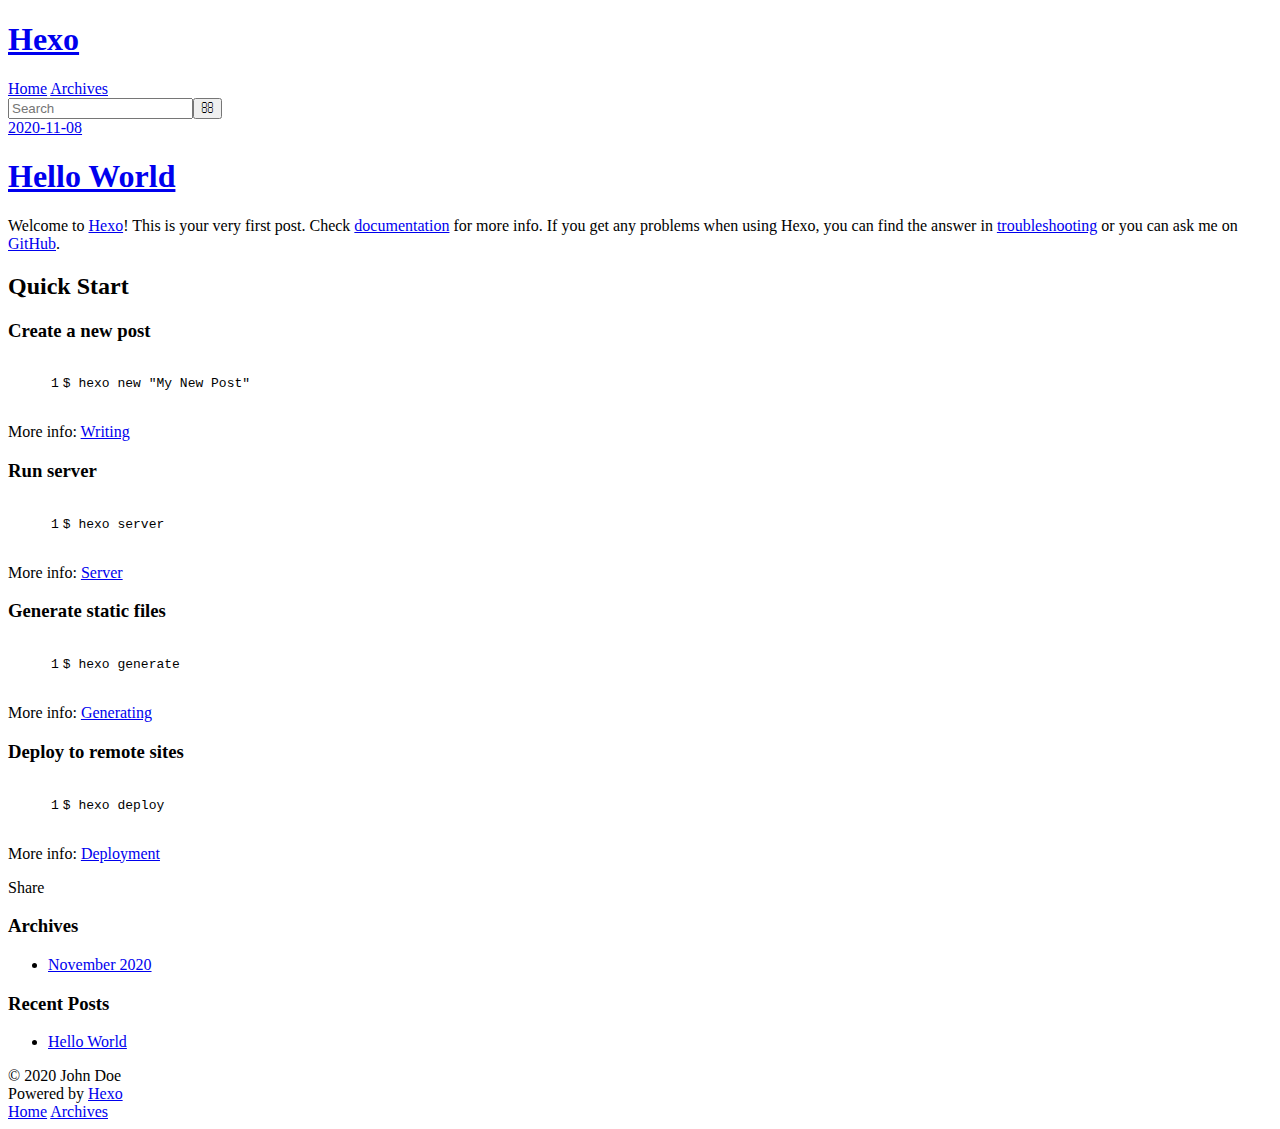
==== index.html @ ad46d4d7 "Site updated: 2020-11-08 11:31:22" ====
<!DOCTYPE html>
<html>
<head>
  <meta charset="utf-8">
  

  
  <title>Hexo</title>
  <meta name="viewport" content="width=device-width, initial-scale=1, maximum-scale=1">
  <meta property="og:type" content="website">
<meta property="og:title" content="Hexo">
<meta property="og:url" content="http://example.com/index.html">
<meta property="og:site_name" content="Hexo">
<meta property="og:locale" content="en_US">
<meta property="article:author" content="John Doe">
<meta name="twitter:card" content="summary">
  
    <link rel="alternate" href="/atom.xml" title="Hexo" type="application/atom+xml">
  
  
    <link rel="icon" href="/favicon.png">
  
  
    <link href="//fonts.googleapis.com/css?family=Source+Code+Pro" rel="stylesheet" type="text/css">
  
  
<link rel="stylesheet" href="/css/style.css">

<meta name="generator" content="Hexo 5.2.0"></head>

<body>
  <div id="container">
    <div id="wrap">
      <header id="header">
  <div id="banner"></div>
  <div id="header-outer" class="outer">
    <div id="header-title" class="inner">
      <h1 id="logo-wrap">
        <a href="/" id="logo">Hexo</a>
      </h1>
      
    </div>
    <div id="header-inner" class="inner">
      <nav id="main-nav">
        <a id="main-nav-toggle" class="nav-icon"></a>
        
          <a class="main-nav-link" href="/">Home</a>
        
          <a class="main-nav-link" href="/archives">Archives</a>
        
      </nav>
      <nav id="sub-nav">
        
          <a id="nav-rss-link" class="nav-icon" href="/atom.xml" title="RSS Feed"></a>
        
        <a id="nav-search-btn" class="nav-icon" title="Search"></a>
      </nav>
      <div id="search-form-wrap">
        <form action="//google.com/search" method="get" accept-charset="UTF-8" class="search-form"><input type="search" name="q" class="search-form-input" placeholder="Search"><button type="submit" class="search-form-submit">&#xF002;</button><input type="hidden" name="sitesearch" value="http://example.com"></form>
      </div>
    </div>
  </div>
</header>
      <div class="outer">
        <section id="main">
  
    <article id="post-hello-world" class="article article-type-post" itemscope itemprop="blogPost">
  <div class="article-meta">
    <a href="/2020/11/08/hello-world/" class="article-date">
  <time datetime="2020-11-08T02:47:10.748Z" itemprop="datePublished">2020-11-08</time>
</a>
    
  </div>
  <div class="article-inner">
    
    
      <header class="article-header">
        
  
    <h1 itemprop="name">
      <a class="article-title" href="/2020/11/08/hello-world/">Hello World</a>
    </h1>
  

      </header>
    
    <div class="article-entry" itemprop="articleBody">
      
        <p>Welcome to <a target="_blank" rel="noopener" href="https://hexo.io/">Hexo</a>! This is your very first post. Check <a target="_blank" rel="noopener" href="https://hexo.io/docs/">documentation</a> for more info. If you get any problems when using Hexo, you can find the answer in <a target="_blank" rel="noopener" href="https://hexo.io/docs/troubleshooting.html">troubleshooting</a> or you can ask me on <a target="_blank" rel="noopener" href="https://github.com/hexojs/hexo/issues">GitHub</a>.</p>
<h2 id="Quick-Start"><a href="#Quick-Start" class="headerlink" title="Quick Start"></a>Quick Start</h2><h3 id="Create-a-new-post"><a href="#Create-a-new-post" class="headerlink" title="Create a new post"></a>Create a new post</h3><figure class="highlight bash"><table><tr><td class="gutter"><pre><span class="line">1</span><br></pre></td><td class="code"><pre><span class="line">$ hexo new <span class="string">&quot;My New Post&quot;</span></span><br></pre></td></tr></table></figure>

<p>More info: <a target="_blank" rel="noopener" href="https://hexo.io/docs/writing.html">Writing</a></p>
<h3 id="Run-server"><a href="#Run-server" class="headerlink" title="Run server"></a>Run server</h3><figure class="highlight bash"><table><tr><td class="gutter"><pre><span class="line">1</span><br></pre></td><td class="code"><pre><span class="line">$ hexo server</span><br></pre></td></tr></table></figure>

<p>More info: <a target="_blank" rel="noopener" href="https://hexo.io/docs/server.html">Server</a></p>
<h3 id="Generate-static-files"><a href="#Generate-static-files" class="headerlink" title="Generate static files"></a>Generate static files</h3><figure class="highlight bash"><table><tr><td class="gutter"><pre><span class="line">1</span><br></pre></td><td class="code"><pre><span class="line">$ hexo generate</span><br></pre></td></tr></table></figure>

<p>More info: <a target="_blank" rel="noopener" href="https://hexo.io/docs/generating.html">Generating</a></p>
<h3 id="Deploy-to-remote-sites"><a href="#Deploy-to-remote-sites" class="headerlink" title="Deploy to remote sites"></a>Deploy to remote sites</h3><figure class="highlight bash"><table><tr><td class="gutter"><pre><span class="line">1</span><br></pre></td><td class="code"><pre><span class="line">$ hexo deploy</span><br></pre></td></tr></table></figure>

<p>More info: <a target="_blank" rel="noopener" href="https://hexo.io/docs/one-command-deployment.html">Deployment</a></p>

      
    </div>
    <footer class="article-footer">
      <a data-url="http://example.com/2020/11/08/hello-world/" data-id="ckh8k80om0000ikts1m45fvuo" class="article-share-link">Share</a>
      
      
    </footer>
  </div>
  
</article>


  


</section>
        
          <aside id="sidebar">
  
    

  
    

  
    
  
    
  <div class="widget-wrap">
    <h3 class="widget-title">Archives</h3>
    <div class="widget">
      <ul class="archive-list"><li class="archive-list-item"><a class="archive-list-link" href="/archives/2020/11/">November 2020</a></li></ul>
    </div>
  </div>


  
    
  <div class="widget-wrap">
    <h3 class="widget-title">Recent Posts</h3>
    <div class="widget">
      <ul>
        
          <li>
            <a href="/2020/11/08/hello-world/">Hello World</a>
          </li>
        
      </ul>
    </div>
  </div>

  
</aside>
        
      </div>
      <footer id="footer">
  
  <div class="outer">
    <div id="footer-info" class="inner">
      &copy; 2020 John Doe<br>
      Powered by <a href="http://hexo.io/" target="_blank">Hexo</a>
    </div>
  </div>
</footer>
    </div>
    <nav id="mobile-nav">
  
    <a href="/" class="mobile-nav-link">Home</a>
  
    <a href="/archives" class="mobile-nav-link">Archives</a>
  
</nav>
    

<script src="//ajax.googleapis.com/ajax/libs/jquery/2.0.3/jquery.min.js"></script>


  
<link rel="stylesheet" href="/fancybox/jquery.fancybox.css">

  
<script src="/fancybox/jquery.fancybox.pack.js"></script>




<script src="/js/script.js"></script>




  </div>
</body>
</html>
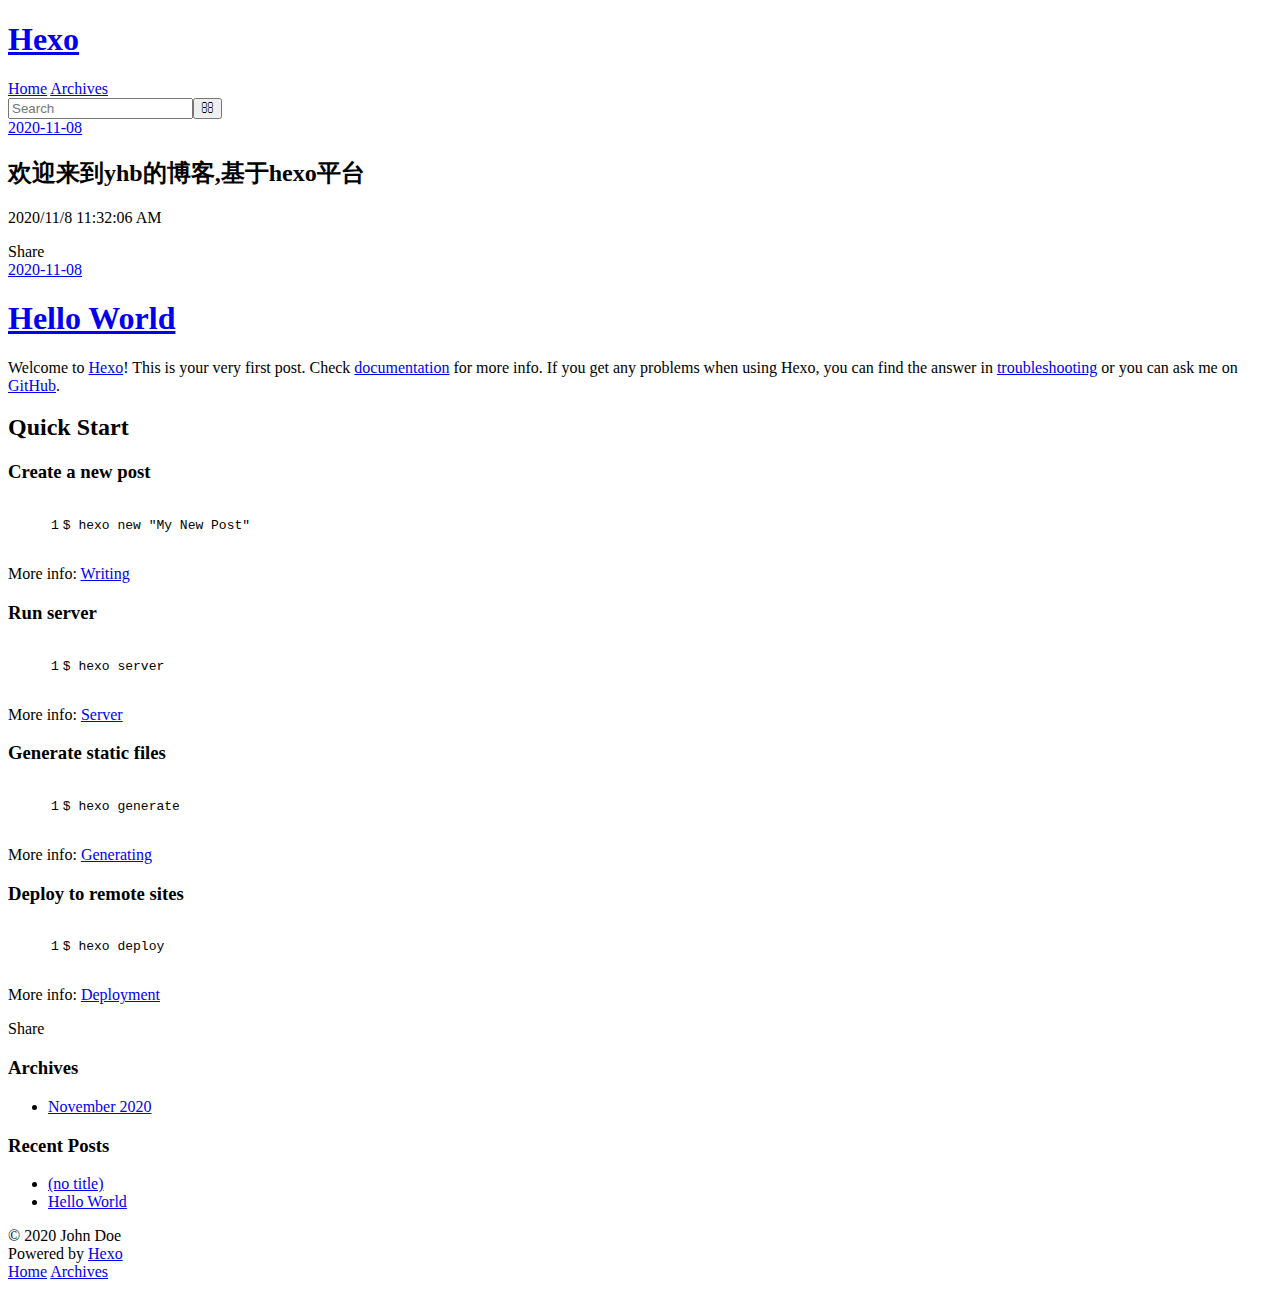
==== commit 320c7c66: "Site updated: 2020-11-08 11:57:11" ====
--- a/index.html
+++ b/index.html
@@ -64,6 +64,33 @@
       <div class="outer">
         <section id="main">
   
+    <article id="post-README" class="article article-type-post" itemscope itemprop="blogPost">
+  <div class="article-meta">
+    <a href="/2020/11/08/README/" class="article-date">
+  <time datetime="2020-11-08T03:31:57.807Z" itemprop="datePublished">2020-11-08</time>
+</a>
+    
+  </div>
+  <div class="article-inner">
+    
+    
+    <div class="article-entry" itemprop="articleBody">
+      
+        <h2 id="欢迎来到yhb的博客-基于hexo平台"><a href="#欢迎来到yhb的博客-基于hexo平台" class="headerlink" title="欢迎来到yhb的博客,基于hexo平台"></a>欢迎来到yhb的博客,基于hexo平台</h2><p>2020/11/8 11:32:06 AM</p>
+
+      
+    </div>
+    <footer class="article-footer">
+      <a data-url="http://example.com/2020/11/08/README/" data-id="ckh8l55o20000k0ts0fx97x25" class="article-share-link">Share</a>
+      
+      
+    </footer>
+  </div>
+  
+</article>
+
+
+  
     <article id="post-hello-world" class="article article-type-post" itemscope itemprop="blogPost">
   <div class="article-meta">
     <a href="/2020/11/08/hello-world/" class="article-date">
@@ -103,7 +130,7 @@
       
     </div>
     <footer class="article-footer">
-      <a data-url="http://example.com/2020/11/08/hello-world/" data-id="ckh8k80om0000ikts1m45fvuo" class="article-share-link">Share</a>
+      <a data-url="http://example.com/2020/11/08/hello-world/" data-id="ckh8l55oc0001k0ts2nh2bdml" class="article-share-link">Share</a>
       
       
     </footer>
@@ -144,6 +171,10 @@
       <ul>
         
           <li>
+            <a href="/2020/11/08/README/">(no title)</a>
+          </li>
+        
+          <li>
             <a href="/2020/11/08/hello-world/">Hello World</a>
           </li>
         
